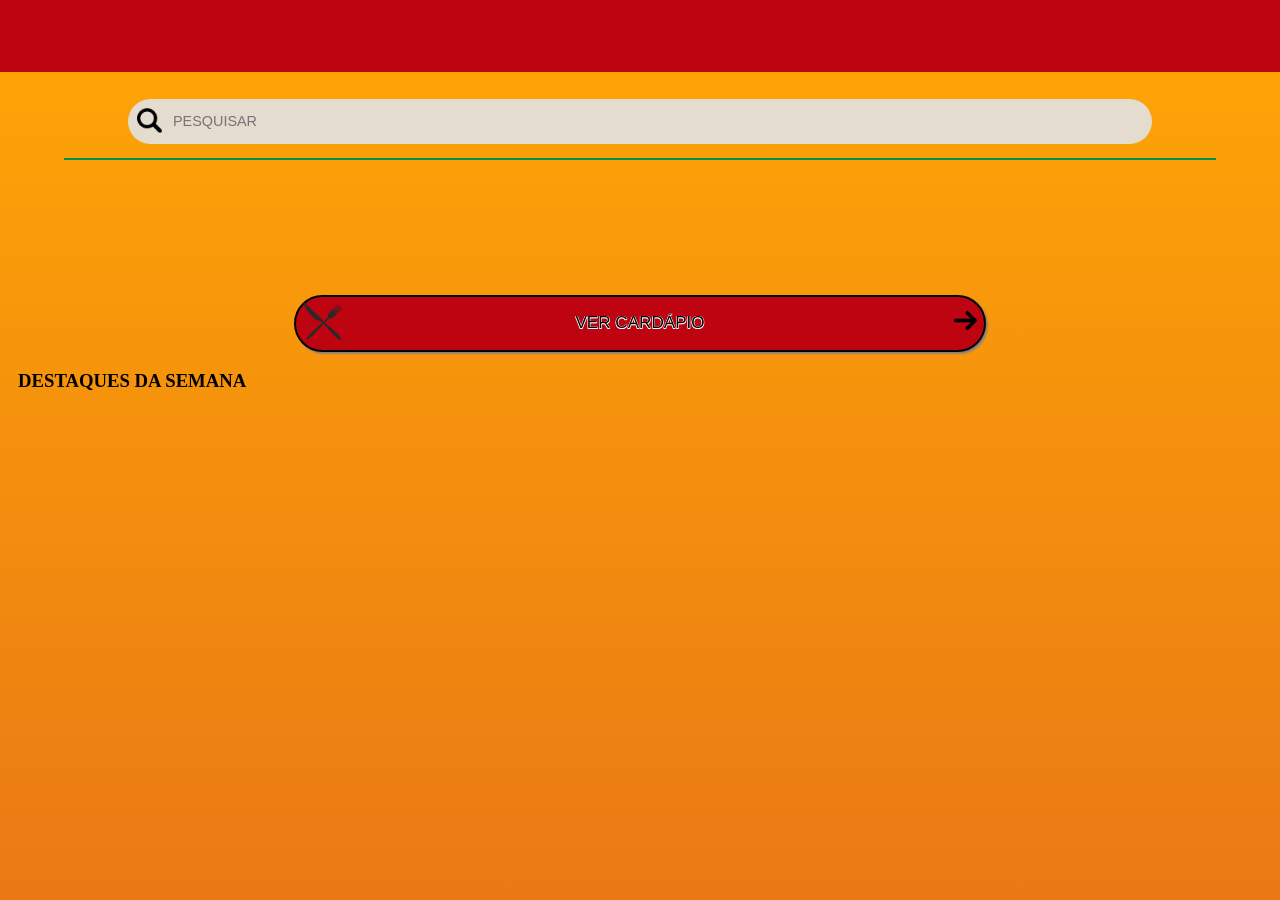
==== cardapio.html @ 578e201b "nova tela" ====
<!doctype html>
<html lang="pt-br">
  <head>
    <meta charset="UTF-8" />
    <meta name="viewport" content="width=device-width, initial-scale=1.0" />
    <title>Cardápio | Pizzexpress</title>
    <link rel="preconnect" href="https://fonts.googleapis.com" />
    <link rel="preconnect" href="https://fonts.gstatic.com" crossorigin />
    <link
      href="https://fonts.googleapis.com/css2?family=Inter:ital,opsz,wght@0,14..32,100..900;1,14..32,100..900&display=swap"
      rel="stylesheet"
    />
    <link
      href="https://fonts.googleapis.com/css2?family=Moul&display=swap"
      rel="stylesheet"
    />
    <link rel="stylesheet" href="cardapio.css" />
  </head>
  <body>
    <div id="barra"></div>

    <div id="pesquisar">
      <img src="assets/img/magnifying-glass.png" />
      <input placeholder="PESQUISAR" type="text" />
    </div>

    <div id="divisor"></div>

    <div id="capa"></div>

    <div id="botao">
      <img id="talheres" src="assets/img/talheres.png" />
      <h3>VER CARDÁPIO</h3>
      <img id="seta-direita" src="assets/img/right-arrow.png" />
    </div>

    <div id="destaques">
      <h3 id="titulo-desc">DESTAQUES DA SEMANA</h3>
    </div>
  </body>
</html>
---- cardapio.css ----
* {
  box-sizing: border-box;
}

html,
body {
  margin: 0;
  padding: 0;
}

body {
  background: linear-gradient(to bottom, #ffa705, #ea7915);
  height: 100vh;
  text-align: center;
}

#barra {
  background: #be0411;
  height: 8vh;
}

#pesquisar {
  position: relative;
  width: 80vw;
  margin: 3vh auto 0 auto;
}

#pesquisar img {
  position: absolute;
  top: 1vh;
  left: 1vh;
  width: 2.8vh;
}

#pesquisar input {
  font-family: "Mukta Malar", sans-serif;
  font-size: 1.6vh;
  color: #a7a6a4;
  padding: 1.6vh 1.6vh 1.6vh 5vh;
  border: none;
  width: 100%;
  background: #e3dccf;
  border-radius: 2.5vh;
  margin-bottom: 1.6vh;
}

#divisor {
  border: 1px solid #00914d;
  width: 90vw;
  margin: 0 auto;
}

#capa {
  height: 11vh;
  width: 34vh;
  border-radius: 2vh;
  margin: 2vh auto;
  background: url("assets/img/capa.png");
  background-size: cover;
  background-repeat: no-repeat;
  background-position-y: 50%;
}

#botao {
  position: relative;
  border: 2px solid black;
  width: 54vw;
  background: #be0411;
  margin: 0 auto;
  border-radius: 5vh;
  box-shadow: 0.2vh 0.2vh 0.2vh gray;
}

#botao #talheres {
  position: absolute;
  top: 0.6vh;
  left: 0.8vh;
  height: 4.2vh;
}

#botao h3 {
  text-align: center;
  font-family: "Mukta Malar", sans-serif;
  font-size: 1.9vh;
  font-weight: 200;
  text-shadow:
    0.5px 0.5px white,
    -0.5px -0.5px white,
    -0.5px 0.5px white,
    0.5px -0.5px white;
  margin: 1.8vh 0;
}

#botao #seta-direita {
  position: absolute;
  top: 1.3vh;
  right: 0.7vh;
  height: 2.6vh;
}

#destaques {
  padding: 0 2vh;
}

#titulo-desc {
  text-align: left;
}
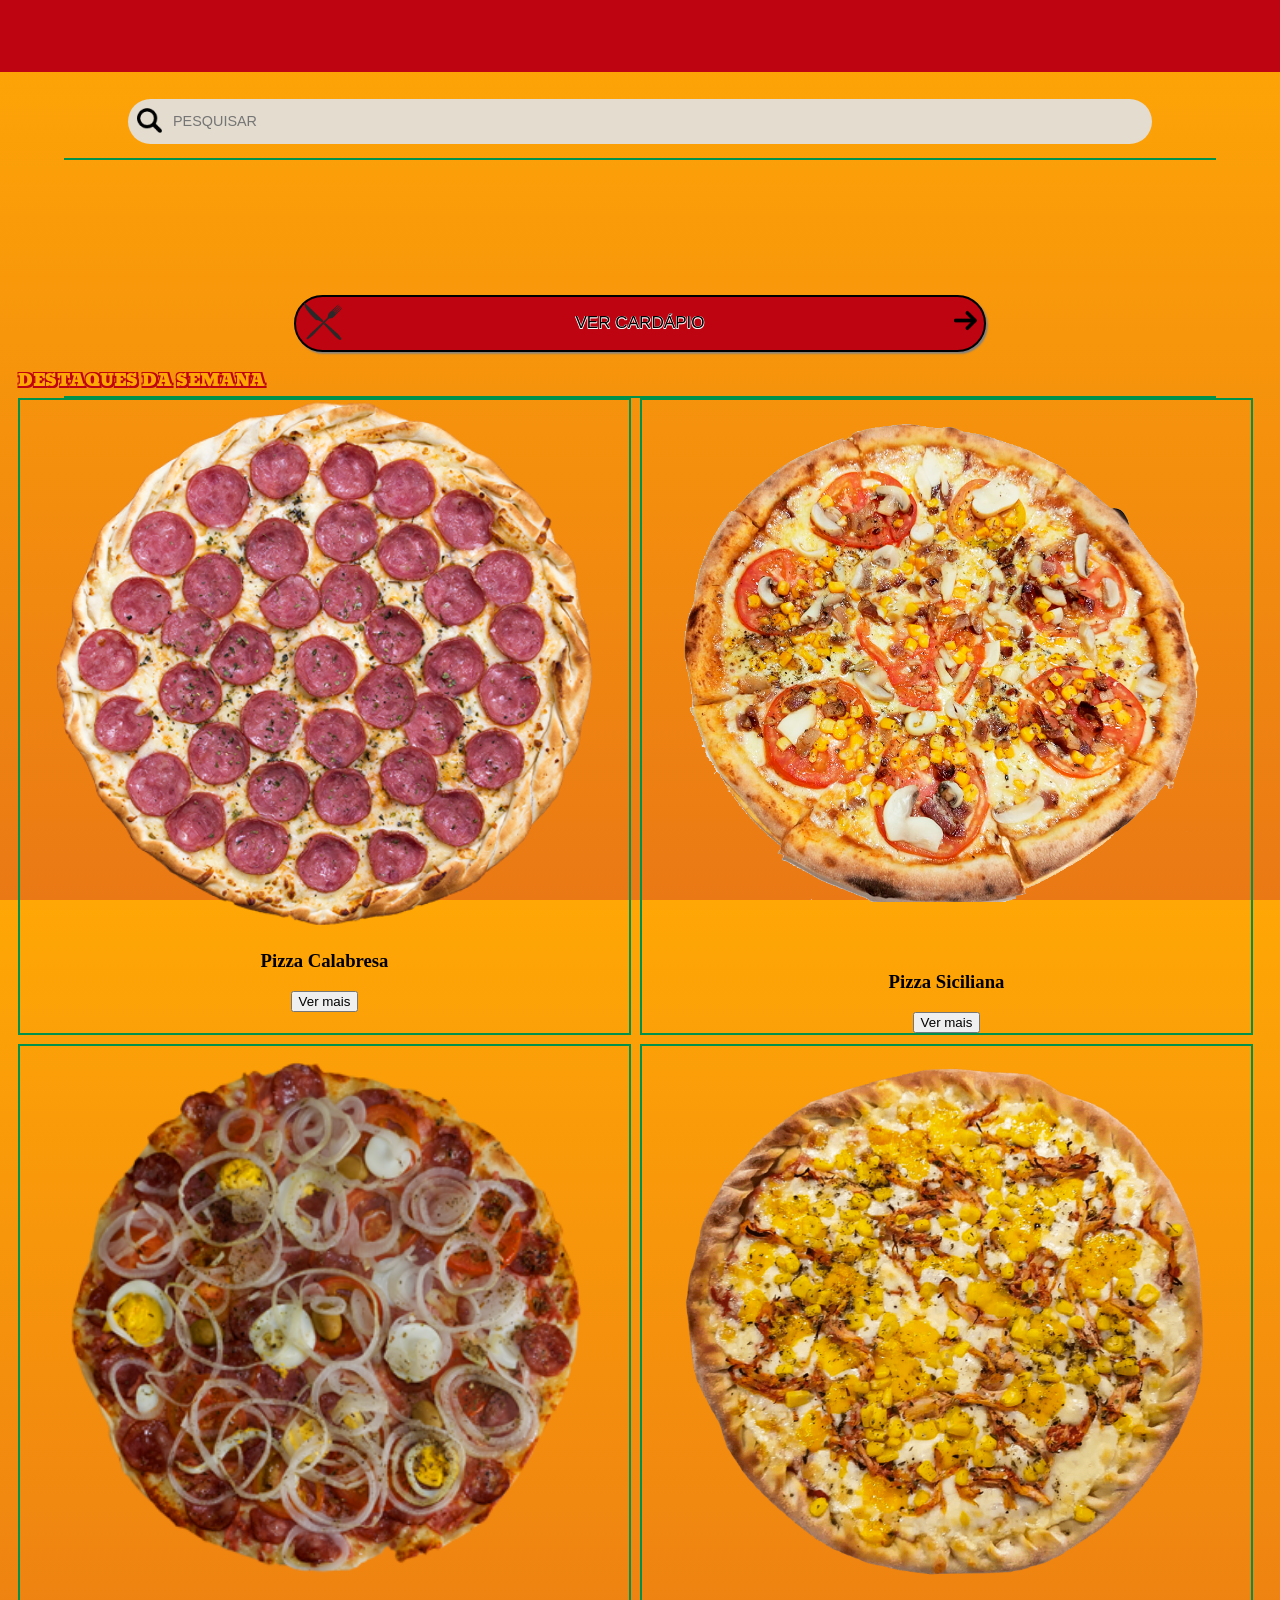
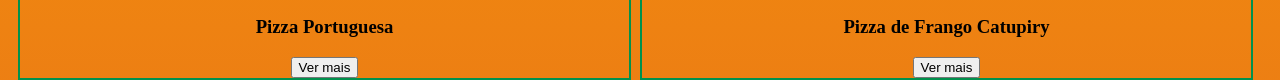
==== commit adedb41c: "atualizações" ====
--- a/cardapio.html
+++ b/cardapio.html
@@ -24,7 +24,7 @@
       <input placeholder="PESQUISAR" type="text" />
     </div>
 
-    <div id="divisor"></div>
+    <div class="divisor"></div>
 
     <div id="capa"></div>
 
@@ -34,8 +34,34 @@
       <img id="seta-direita" src="assets/img/right-arrow.png" />
     </div>
 
+    <h3 id="titulo-desc">DESTAQUES DA SEMANA</h3>
+
+    <div class="divisor"></div>
+
     <div id="destaques">
-      <h3 id="titulo-desc">DESTAQUES DA SEMANA</h3>
+      <div class="dest-pizza">
+        <img src="assets/img/pizzas/calabresa.png" />
+        <h3>Pizza Calabresa</h3>
+        <button>Ver mais</button>
+      </div>
+
+      <div class="dest-pizza">
+        <img src="assets/img/pizzas/siciliana.png" />
+        <h3>Pizza Siciliana</h3>
+        <button>Ver mais</button>
+      </div>
+
+      <div class="dest-pizza">
+        <img src="assets/img/pizzas/portuguesa.png" />
+        <h3>Pizza Portuguesa</h3>
+        <button>Ver mais</button>
+      </div>
+
+      <div class="dest-pizza">
+        <img src="assets/img/pizzas/catupiry.png" />
+        <h3>Pizza de Frango Catupiry</h3>
+        <button>Ver mais</button>
+      </div>
     </div>
   </body>
 </html>
--- a/cardapio.css
+++ b/cardapio.css
@@ -44,7 +44,7 @@
   margin-bottom: 1.6vh;
 }
 
-#divisor {
+.divisor {
   border: 1px solid #00914d;
   width: 90vw;
   margin: 0 auto;
@@ -98,10 +98,33 @@
   height: 2.6vh;
 }
 
+#titulo-desc {
+  font-family: "Moul", serif;
+  font-weight: 400;
+  font-size: 1.9vh;
+  text-align: left;
+  padding: 0 2vh;
+  margin: 1.5vh 0 0 0;
+  color: #ffa705;
+  text-shadow:
+    1.5px 1.5px #be0411,
+    -1.5px -1.5px #be0411,
+    -1.5px 1.5px #be0411,
+    1.5px -1.5px #be0411;
+}
+
 #destaques {
   padding: 0 2vh;
+  display: flex;
+  flex-wrap: wrap;
+  gap: 1vh;
 }
 
-#titulo-desc {
-  text-align: left;
+.dest-pizza {
+  width: calc(50% - 1vh);
+  border: 2px solid #00914d;
 }
+
+.dest-pizza img {
+  width: 90%;
+}
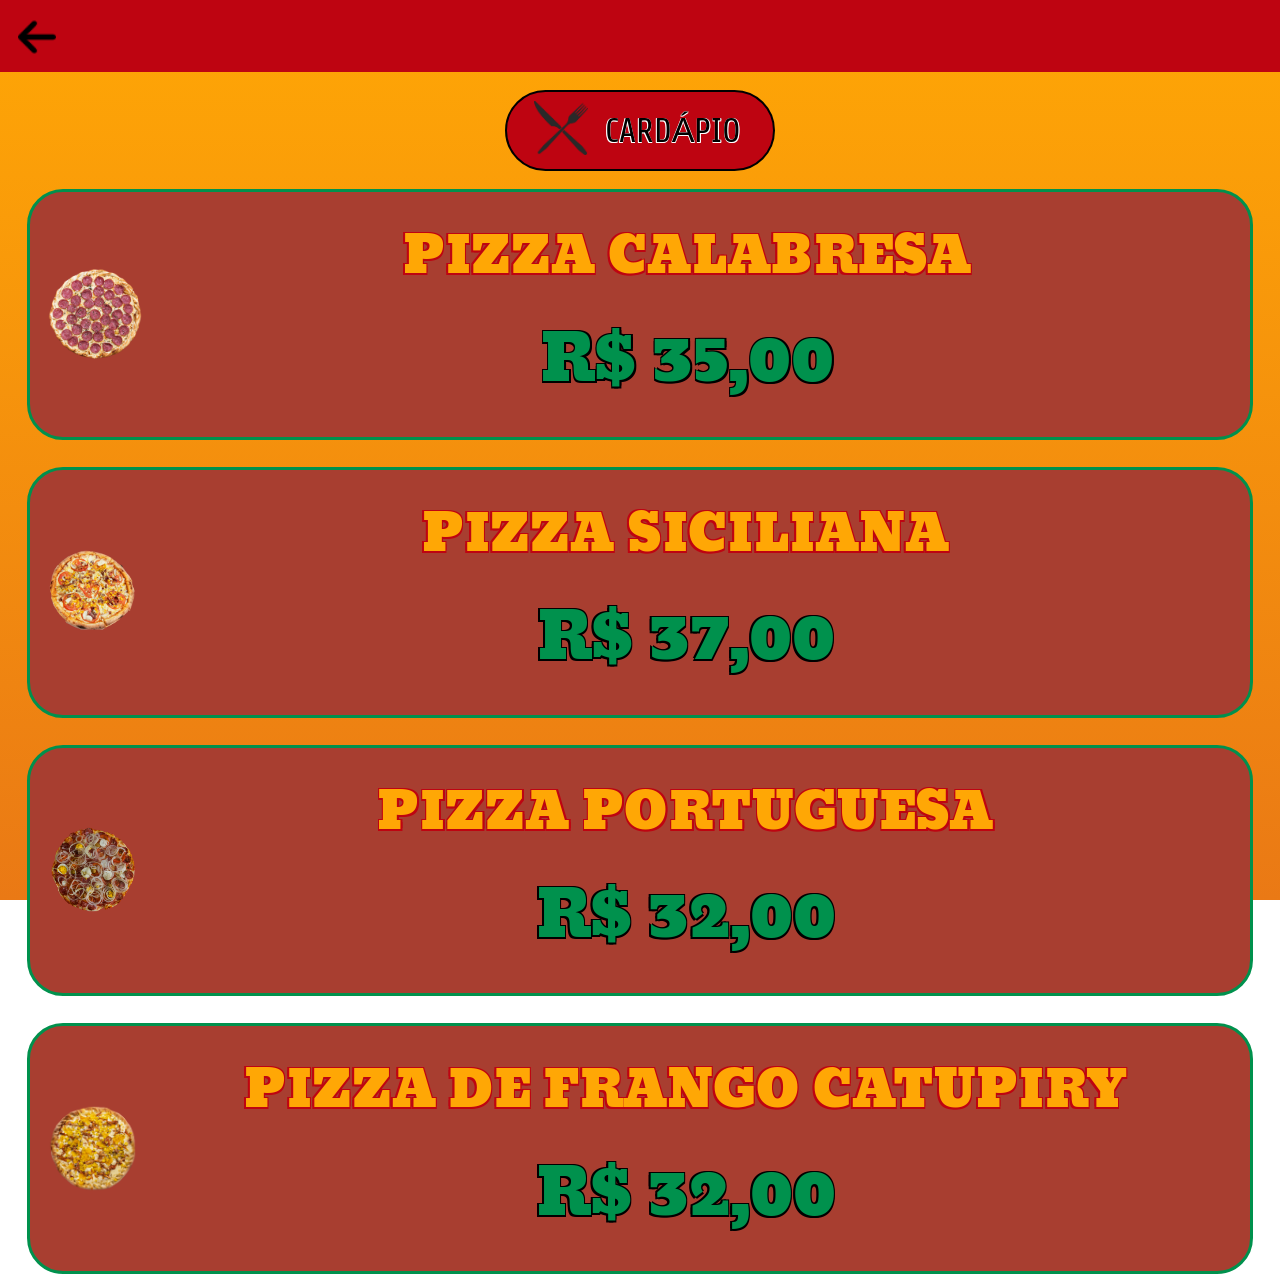
==== commit 33020c10: "atualizações" ====
--- a/cardapio.html
+++ b/cardapio.html
@@ -7,60 +7,54 @@
     <link rel="preconnect" href="https://fonts.googleapis.com" />
     <link rel="preconnect" href="https://fonts.gstatic.com" crossorigin />
     <link
-      href="https://fonts.googleapis.com/css2?family=Inter:ital,opsz,wght@0,14..32,100..900;1,14..32,100..900&display=swap"
-      rel="stylesheet"
-    />
-    <link
-      href="https://fonts.googleapis.com/css2?family=Moul&display=swap"
+      href="https://fonts.googleapis.com/css2?family=Mooli&family=Moul&family=Moulpali&family=Mukta+Malar:wght@200;300;400;500;600;700;800&display=swap"
       rel="stylesheet"
     />
     <link rel="stylesheet" href="cardapio.css" />
   </head>
   <body>
-    <div id="barra"></div>
-
-    <div id="pesquisar">
-      <img src="assets/img/magnifying-glass.png" />
-      <input placeholder="PESQUISAR" type="text" />
+    <div id="barra">
+      <a href="destaques.html">
+        <img id="seta-voltar" src="assets/img/arrow.png" />
+      </a>
     </div>
-
-    <div class="divisor"></div>
-
-    <div id="capa"></div>
 
     <div id="botao">
       <img id="talheres" src="assets/img/talheres.png" />
-      <h3>VER CARDÁPIO</h3>
-      <img id="seta-direita" src="assets/img/right-arrow.png" />
+      <h3>CARDÁPIO</h3>
     </div>
 
-    <h3 id="titulo-desc">DESTAQUES DA SEMANA</h3>
-
-    <div class="divisor"></div>
-
-    <div id="destaques">
-      <div class="dest-pizza">
+    <div id="lista">
+      <div class="pizza">
         <img src="assets/img/pizzas/calabresa.png" />
-        <h3>Pizza Calabresa</h3>
-        <button>Ver mais</button>
+        <div class="textos">
+          <h3>Pizza Calabresa</h3>
+          <h4>R$ 35,00</h4>
+        </div>
       </div>
 
-      <div class="dest-pizza">
+      <div class="pizza">
         <img src="assets/img/pizzas/siciliana.png" />
-        <h3>Pizza Siciliana</h3>
-        <button>Ver mais</button>
+        <div class="textos">
+          <h3>Pizza Siciliana</h3>
+          <h4>R$ 37,00</h4>
+        </div>
       </div>
 
-      <div class="dest-pizza">
+      <div class="pizza">
         <img src="assets/img/pizzas/portuguesa.png" />
-        <h3>Pizza Portuguesa</h3>
-        <button>Ver mais</button>
+        <div class="textos">
+          <h3>Pizza Portuguesa</h3>
+          <h4>R$ 32,00</h4>
+        </div>
       </div>
 
-      <div class="dest-pizza">
+      <div class="pizza">
         <img src="assets/img/pizzas/catupiry.png" />
-        <h3>Pizza de Frango Catupiry</h3>
-        <button>Ver mais</button>
+        <div class="textos">
+          <h3>Pizza de Frango Catupiry</h3>
+          <h4>R$ 32,00</h4>
+        </div>
       </div>
     </div>
   </body>
--- a/cardapio.css
+++ b/cardapio.css
@@ -10,6 +10,8 @@
 
 body {
   background: linear-gradient(to bottom, #ffa705, #ea7915);
+  background-repeat: no-repeat;
+  background-attachment: fixed;
   height: 100vh;
   text-align: center;
 }
@@ -19,29 +21,11 @@
   height: 8vh;
 }
 
-#pesquisar {
-  position: relative;
-  width: 80vw;
-  margin: 3vh auto 0 auto;
-}
-
-#pesquisar img {
-  position: absolute;
-  top: 1vh;
-  left: 1vh;
-  width: 2.8vh;
-}
-
-#pesquisar input {
-  font-family: "Mukta Malar", sans-serif;
-  font-size: 1.6vh;
-  color: #a7a6a4;
-  padding: 1.6vh 1.6vh 1.6vh 5vh;
-  border: none;
-  width: 100%;
-  background: #e3dccf;
-  border-radius: 2.5vh;
-  margin-bottom: 1.6vh;
+#seta-voltar {
+  height: 4.2vh;
+  float: left;
+  margin-top: 2vh;
+  margin-left: 2vh;
 }
 
 .divisor {
@@ -50,61 +34,70 @@
   margin: 0 auto;
 }
 
-#capa {
-  height: 11vh;
-  width: 34vh;
-  border-radius: 2vh;
-  margin: 2vh auto;
-  background: url("assets/img/capa.png");
-  background-size: cover;
-  background-repeat: no-repeat;
-  background-position-y: 50%;
-}
-
 #botao {
   position: relative;
   border: 2px solid black;
-  width: 54vw;
+  width: 30vh;
   background: #be0411;
-  margin: 0 auto;
+  margin: 2vh auto;
   border-radius: 5vh;
-  box-shadow: 0.2vh 0.2vh 0.2vh gray;
 }
 
 #botao #talheres {
   position: absolute;
-  top: 0.6vh;
-  left: 0.8vh;
-  height: 4.2vh;
+  top: 1vh;
+  left: 3vh;
+  height: 6vh;
 }
 
 #botao h3 {
-  text-align: center;
-  font-family: "Mukta Malar", sans-serif;
-  font-size: 1.9vh;
-  font-weight: 200;
+  font-family: "Moulpali", sans-serif;
+  font-weight: 400;
+  font-style: normal;
+  font-size: 3.8vh;
+  text-align: right;
   text-shadow:
     0.5px 0.5px white,
     -0.5px -0.5px white,
     -0.5px 0.5px white,
     0.5px -0.5px white;
-  margin: 1.8vh 0;
+  margin: 0.2vh 3.5vh 0;
 }
 
-#botao #seta-direita {
-  position: absolute;
-  top: 1.3vh;
-  right: 0.7vh;
-  height: 2.6vh;
+#lista {
+  display: flex;
+  flex-direction: column;
+  gap: 3vh;
+  padding: 0 3vh;
 }
 
-#titulo-desc {
+.pizza {
+  display: flex;
+  align-items: center;
+  border: 3px solid #00914d;
+  background-color: #a83e30;
+  padding: 2vh;
+  border-radius: 4vh;
+}
+
+.pizza img {
+  height: 10vh;
+}
+
+.pizza .textos {
+  display: flex;
+  flex-direction: column;
+  width: 100%;
+}
+
+.pizza h3 {
   font-family: "Moul", serif;
   font-weight: 400;
-  font-size: 1.9vh;
-  text-align: left;
+  font-size: 4vw;
+  text-transform: uppercase;
+  text-align: center;
   padding: 0 2vh;
-  margin: 1.5vh 0 0 0;
+  margin: 0;
   color: #ffa705;
   text-shadow:
     1.5px 1.5px #be0411,
@@ -113,18 +106,15 @@
     1.5px -1.5px #be0411;
 }
 
-#destaques {
-  padding: 0 2vh;
-  display: flex;
-  flex-wrap: wrap;
-  gap: 1vh;
+.pizza h4 {
+  font-family: "Moul", serif;
+  font-weight: 400;
+  font-size: 5vw;
+  color: #00914d;
+  margin: 0;
+  text-shadow:
+    1.5px 1.5px black,
+    -1.5px -1.5px black,
+    -1.5px 1.5px black,
+    1.5px -1.5px black;
 }
-
-.dest-pizza {
-  width: calc(50% - 1vh);
-  border: 2px solid #00914d;
-}
-
-.dest-pizza img {
-  width: 90%;
-}
